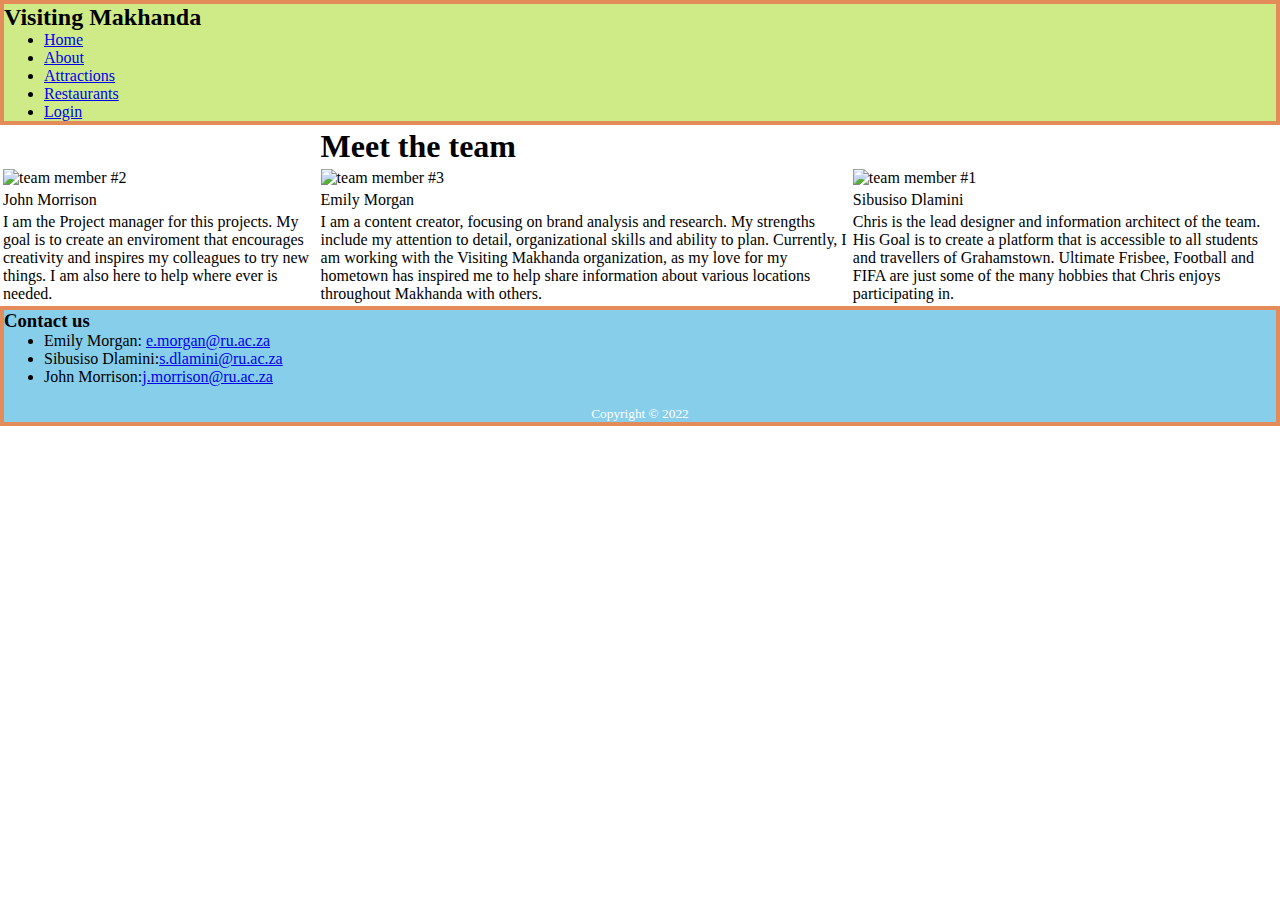
==== About.html @ 0f173d16 "removed styling" ====
<!DOCTYPE html>
<html lang="en">
<head>
    <meta charset="UTF-8">
    <meta http-equiv="X-UA-Compatible" content="IE=edge">
    <meta name="viewport" content="width=device-width, initial-scale=1.0">
    <title>Visiting Makhanda - About</title>
    <link rel="stylesheet" href="style.css">
</head>
<body>
    <header style="background-color:#CFEB87;border:4px solid;border-color:#E38C59;">
        <h2 id="Visiting-Makhanda-heading">Visiting Makhanda</h2>
        <nav><ul>
          <li> <a href="index.html"> Home </a></li>
          <li> <a href="About.html"> About </a></li>
          <li> <a href="Attractions.html"> Attractions </a></li>
          <li> <a href="Restaurant.html"> Restaurants </a></li>
          <li> <a href="Login.html"> Login </a> </li>
        </ul></nav>
    </header>
    <main>
        <table>
            <tr>
                <td></td>
                <td>
                    <h1>Meet the team</h1>

                </td>
                <td></td>
            </tr>
            <tr>
                <td><img src="./Images/john.jpg" width="200px" alt="team member #2"/></td>
                <td><img src="./Images/emily.jpg" width="100px" alt="team member #3"/></td>
                <td><img src="./Images/sibu.jpg" width="200px" alt="team member #1"/></td>
            </tr>
            <tr>
                <td>John Morrison</td>
                <td>Emily Morgan</td>
                <td>Sibusiso Dlamini</td>
            </tr>
            <tr>
                <td> I am the Project manager for this projects. My goal is to create an enviroment that encourages creativity and inspires my colleagues to try new things. I am also here to help where ever is needed.  </td>
                <td> I am a content creator, focusing on brand analysis and research. My strengths include my attention to detail, organizational skills and ability to plan. Currently, I am working with the Visiting Makhanda organization, as my love for my hometown has inspired me to help share information about various locations throughout Makhanda with others. 
                <td> Chris is the lead designer and information architect of the team. His Goal is to create a platform that is accessible to all students and travellers of Grahamstown. Ultimate Frisbee, Football and FIFA are just some of the many hobbies that Chris enjoys participating in. </td>
 </td>
            </tr>
        </table>
    </main>
    <footer style="background-color:skyblue;border:4px solid;border-color:#E38C59;">

      <h3 id="contact-us-heading">Contact us</h3>
      <ul>
        <li>Emily Morgan: <a href="#">e.morgan@ru.ac.za</a></li>
        <li>Sibusiso Dlamini:<a href="#">s.dlamini@ru.ac.za</a> </li>
        <li>John Morrison:<a href="#">j.morrison@ru.ac.za</a> </li>
      </ul>
      <p style="text-align: center; ">
        
        <br/>
        <small style="color: white">Copyright &copy; 2022</small>
      </p>
    </footer>
</body>
</html>
---- style.css ----
/* CSS variables */
:root {
    --primary: white;

}

/* styling general elements */
* {
    margin: 0;
    /* background-color: var(--primary); */
}

nav{
    /* border-style: dotted; */
}

/* styling classes */


/* styling ids */
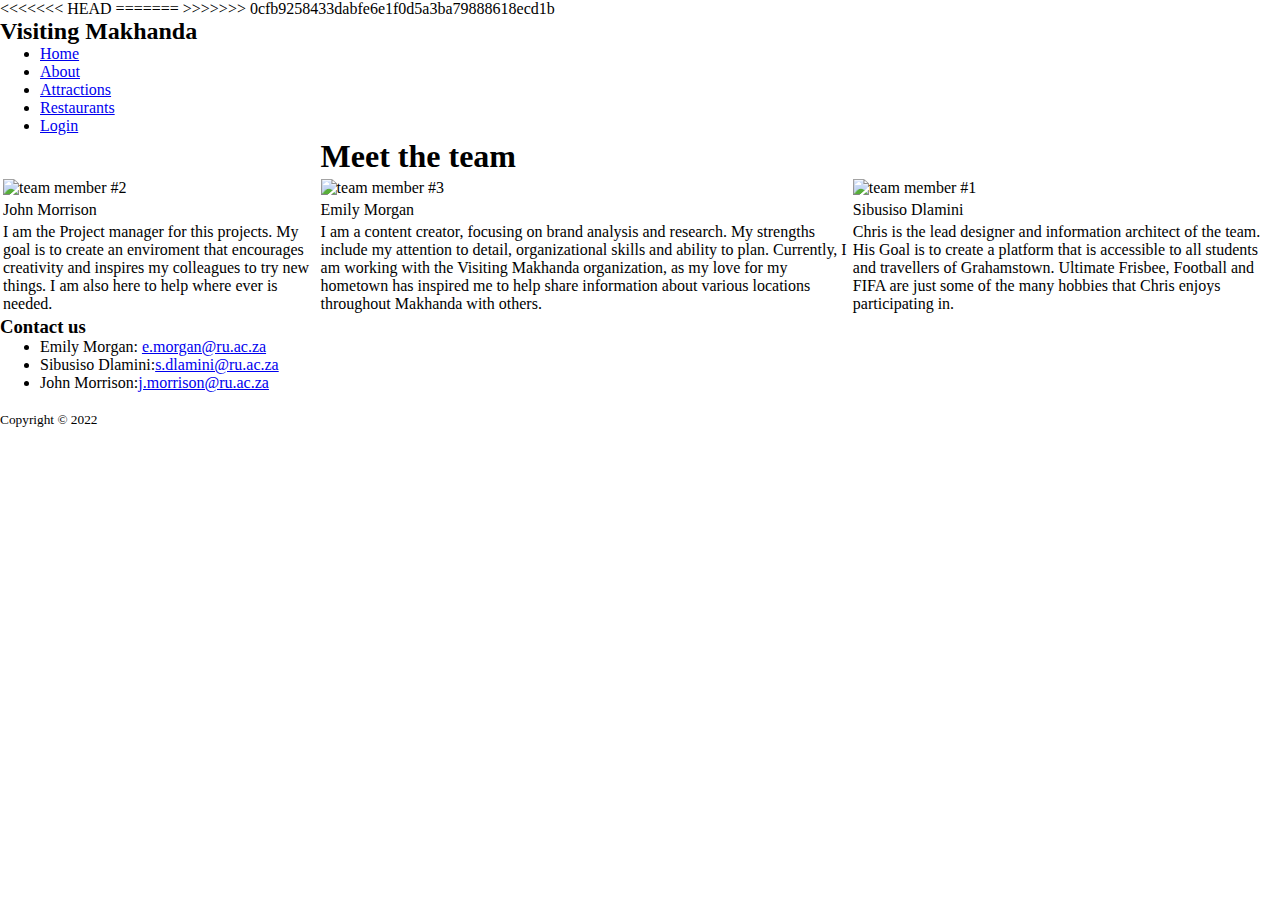
==== commit 184cb141: "fixing merge" ====
--- a/About.html
+++ b/About.html
@@ -6,9 +6,13 @@
     <meta name="viewport" content="width=device-width, initial-scale=1.0">
     <title>Visiting Makhanda - About</title>
     <link rel="stylesheet" href="style.css">
+<<<<<<< HEAD
+	
+=======
+>>>>>>> 0cfb9258433dabfe6e1f0d5a3ba79888618ecd1b
 </head>
 <body>
-    <header style="background-color:#CFEB87;border:4px solid;border-color:#E38C59;">
+    <header>
         <h2 id="Visiting-Makhanda-heading">Visiting Makhanda</h2>
         <nav><ul>
           <li> <a href="index.html"> Home </a></li>
@@ -46,7 +50,7 @@
             </tr>
         </table>
     </main>
-    <footer style="background-color:skyblue;border:4px solid;border-color:#E38C59;">
+    <footer>
 
       <h3 id="contact-us-heading">Contact us</h3>
       <ul>
@@ -54,10 +58,10 @@
         <li>Sibusiso Dlamini:<a href="#">s.dlamini@ru.ac.za</a> </li>
         <li>John Morrison:<a href="#">j.morrison@ru.ac.za</a> </li>
       </ul>
-      <p style="text-align: center; ">
+      <p>
         
         <br/>
-        <small style="color: white">Copyright &copy; 2022</small>
+        <small>Copyright &copy; 2022</small>
       </p>
     </footer>
 </body>
--- a/style.css
+++ b/style.css
@@ -1,18 +1,22 @@
 
 /* CSS variables */
 :root {
-    --primary: white;
-
+    --primary: #818D92; /* Light slate gray */
+    --secondary: #586A6A; /* Deep space sparkle */
+    --tertiary: #B9A394; /* Grullo */
+    --quartenary: #D4C5C7; /* Pale silver */
+    --quinary: #DAD4EF; /* Languid lavender */
 }
 
 /* styling general elements */
 * {
-    margin: 0;
+  margin: 0;
     /* background-color: var(--primary); */
 }
 
 nav{
     /* border-style: dotted; */
+    /* margin: 0; */
 }
 
 /* styling classes */
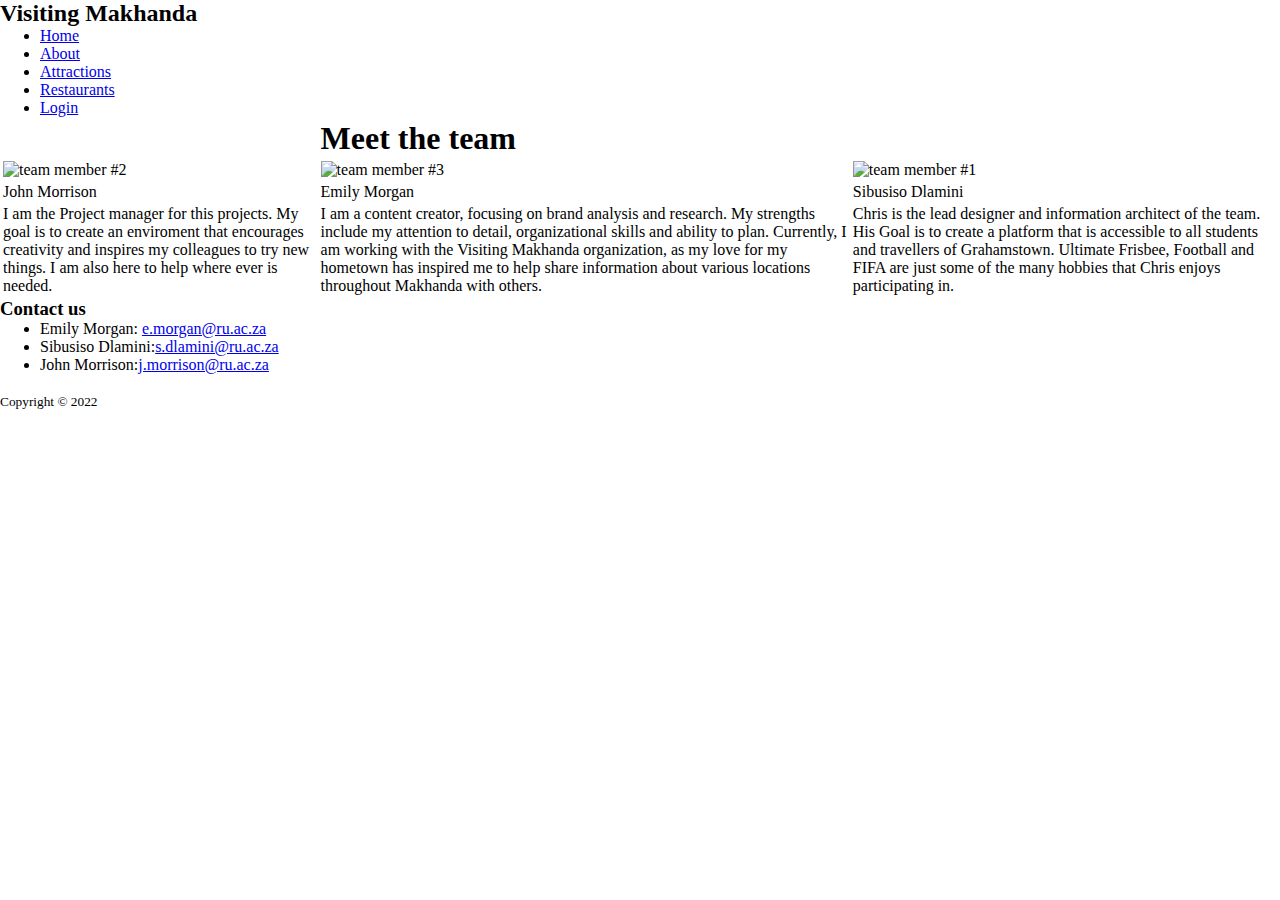
==== commit f6786a05: "added menu class name" ====
--- a/About.html
+++ b/About.html
@@ -5,16 +5,11 @@
     <meta http-equiv="X-UA-Compatible" content="IE=edge">
     <meta name="viewport" content="width=device-width, initial-scale=1.0">
     <title>Visiting Makhanda - About</title>
-    <link rel="stylesheet" href="style.css">
-<<<<<<< HEAD
-	
-=======
->>>>>>> 0cfb9258433dabfe6e1f0d5a3ba79888618ecd1b
-</head>
+    <link rel="stylesheet" href="style.css"></head>
 <body>
     <header>
-        <h2 id="Visiting-Makhanda-heading">Visiting Makhanda</h2>
-        <nav><ul>
+        <h2 id="logo-heading">Visiting Makhanda</h2>
+        <nav><ul class="menu">
           <li> <a href="index.html"> Home </a></li>
           <li> <a href="About.html"> About </a></li>
           <li> <a href="Attractions.html"> Attractions </a></li>
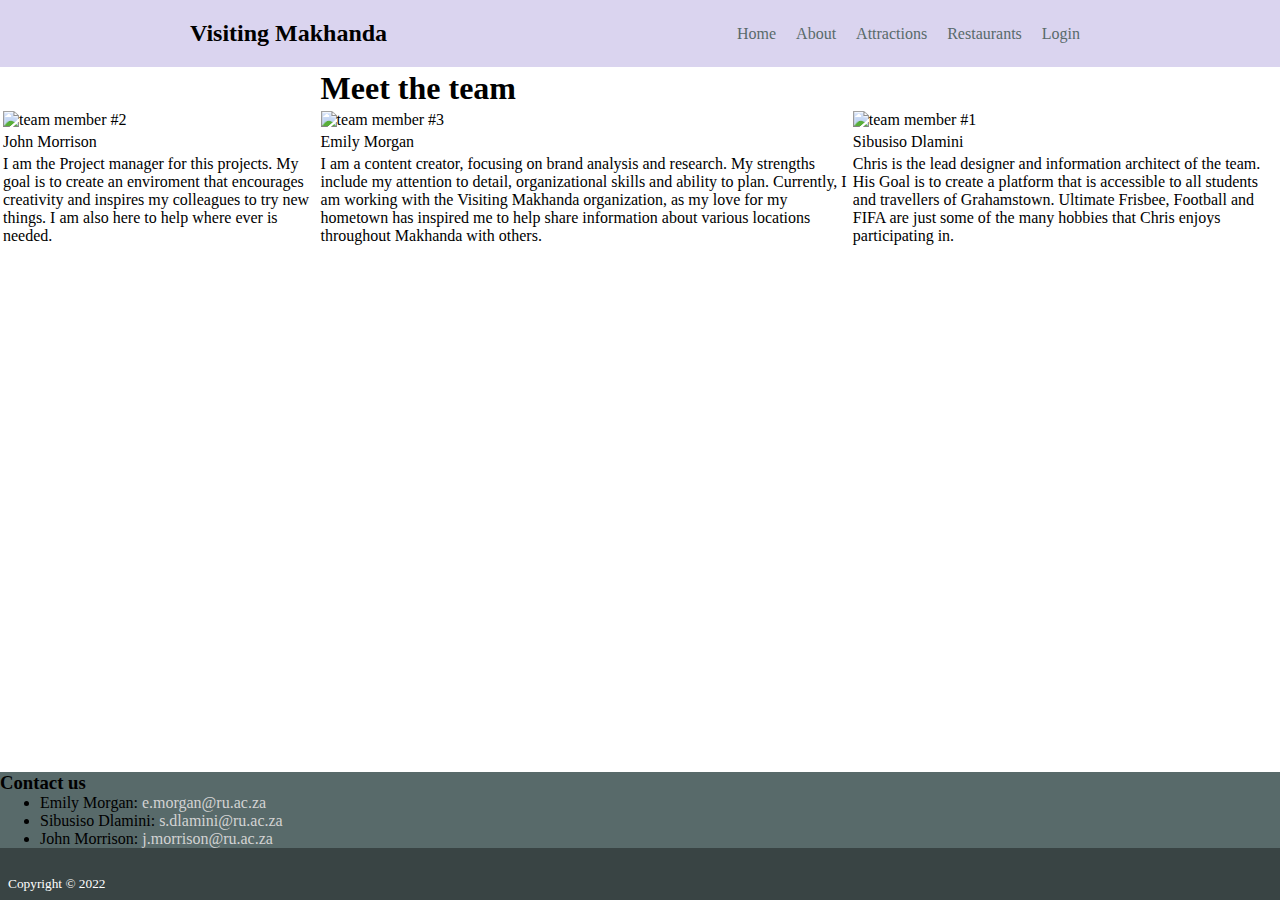
==== commit f27f3689: "annoying" ====
--- a/About.html
+++ b/About.html
@@ -49,9 +49,9 @@
 
       <h3 id="contact-us-heading">Contact us</h3>
       <ul>
-        <li>Emily Morgan: <a href="#">e.morgan@ru.ac.za</a></li>
-        <li>Sibusiso Dlamini:<a href="#">s.dlamini@ru.ac.za</a> </li>
-        <li>John Morrison:<a href="#">j.morrison@ru.ac.za</a> </li>
+        <li>Emily Morgan: <a href="#"> e.morgan@ru.ac.za</a></li>
+        <li>Sibusiso Dlamini: <a href="#"> s.dlamini@ru.ac.za</a> </li>
+        <li>John Morrison: <a href="#"> j.morrison@ru.ac.za</a> </li>
       </ul>
       <p>
         
--- a/style.css
+++ b/style.css
@@ -3,6 +3,7 @@
 :root {
     --primary: #818D92; /* Light slate gray */
     --secondary: #586A6A; /* Deep space sparkle */
+    --secondary_dark: #394444;
     --tertiary: #B9A394; /* Grullo */
     --quartenary: #D4C5C7; /* Pale silver */
     --quinary: #DAD4EF; /* Languid lavender */
@@ -14,12 +15,77 @@
     /* background-color: var(--primary); */
 }
 
-nav{
-    /* border-style: dotted; */
-    /* margin: 0; */
+body {
+    display: flex;
+    flex-direction: column;
+    min-height: 100vh; /* making the body fit the entire page */
 }
 
-/* styling classes */
+header {
+    display: flex;
+    justify-content: space-around; /* make the header elements inline and  */
+    background-color: var(--quinary);
+    padding: 20px;                  /* neatly space elements in the header */
+}
 
+main {
+    flex-grow: 1;
+}
 
-/* styling ids */
+footer {
+    background-color: var(--secondary);
+}
+
+/* styling navbar */
+
+nav .menu {
+    padding-left: 0;
+    list-style-type: none; /* remove the bullets from list items*/
+    height: 100%;
+    display: flex;
+    align-items: center;
+}
+
+nav .menu li {
+    display: inline-block;
+    padding: 0px 10px;
+}
+
+.menu a {
+    text-decoration: none;
+    color: var(--secondary);
+}
+
+nav .menu li a:hover {
+    color: white;
+    transition: 0.3s;
+}
+
+/* footer */
+
+footer a {
+    text-decoration: none;
+    color: lightgrey;
+}
+
+footer .contact-us {
+    padding: 20px;
+    color: white;
+}
+
+.contact-us h3 {
+    color: linen;
+}
+
+.contact-us ul {
+    padding-left: 0px;
+}
+.contact-us li {
+    list-style-type: none;
+}
+
+footer p {
+    padding: 8px;
+    color: white;
+    background-color: var(--secondary_dark); 
+}
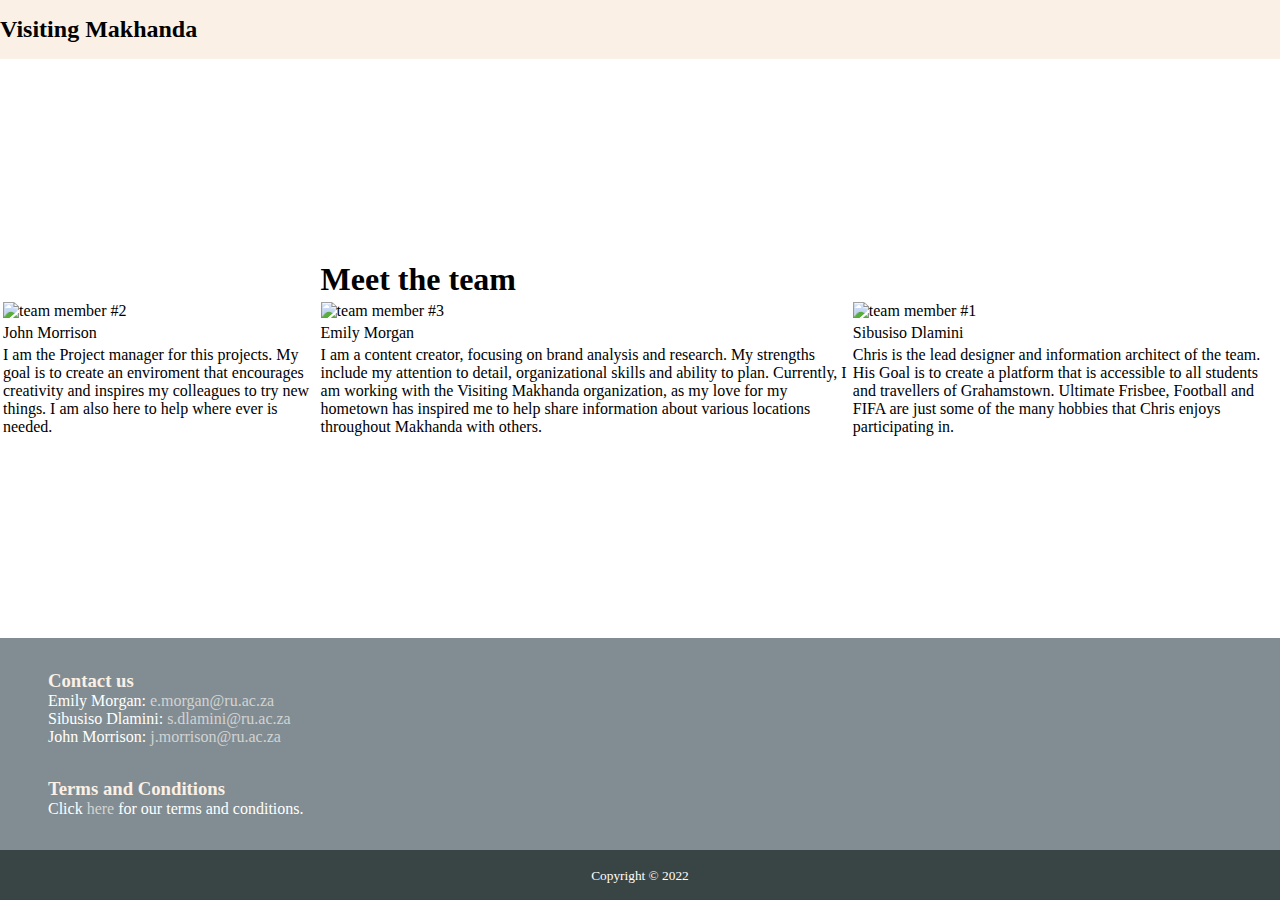
==== commit 5c41a403: "fixed merge and made slide show fade out after fading in" ====
--- a/About.html
+++ b/About.html
@@ -13,7 +13,7 @@
           <li> <a href="index.html"> Home </a></li>
           <li> <a href="About.html"> About </a></li>
           <li> <a href="Attractions.html"> Attractions </a></li>
-          <li> <a href="Restaurant.html"> Restaurants </a></li>
+          <li> <a href="#"> Restaurants </a></li>
           <li> <a href="Login.html"> Login </a> </li>
         </ul></nav>
     </header>
@@ -29,7 +29,7 @@
             </tr>
             <tr>
                 <td><img src="./Images/john.jpg" width="200px" alt="team member #2"/></td>
-                <td><img src="./Images/emily.jpg" width="100px" alt="team member #3"/></td>
+                <td><img src="./Images/watson.png" width="200px" alt="team member #3"/></td>
                 <td><img src="./Images/sibu.jpg" width="200px" alt="team member #1"/></td>
             </tr>
             <tr>
@@ -46,18 +46,27 @@
         </table>
     </main>
     <footer>
-
-      <h3 id="contact-us-heading">Contact us</h3>
-      <ul>
-        <li>Emily Morgan: <a href="#"> e.morgan@ru.ac.za</a></li>
-        <li>Sibusiso Dlamini: <a href="#"> s.dlamini@ru.ac.za</a> </li>
-        <li>John Morrison: <a href="#"> j.morrison@ru.ac.za</a> </li>
-      </ul>
-      <p>
-        
-        <br/>
-        <small>Copyright &copy; 2022</small>
-      </p>
+      
+        <div class="footer-content">
+          <section class="contact-us">
+          <h3 id="contact-us-heading">Contact us</h3>
+          <ul>
+            <li>Emily Morgan: <a href="#"> e.morgan@ru.ac.za</a></li>
+            <li>Sibusiso Dlamini:<a href="#"> s.dlamini@ru.ac.za</a> </li>
+            <li>John Morrison:<a href="#"> j.morrison@ru.ac.za</a> </li>
+          </ul>
+          </section>
+          <section class="terms_and_conds">
+  
+            <h3>Terms and Conditions</h3>
+            <p>Click <a href="terms_and_conds.txt">here</a> for our terms and conditions.</p>
+          </section>
+        </div>
+  
+        <p class="copy-symbol">
+          
+          <small >Copyright &copy; 2022</small>
+        </p>
     </footer>
 </body>
 </html>--- a/style.css
+++ b/style.css
@@ -22,70 +22,326 @@
 }
 
 header {
-    display: flex;
-    justify-content: space-around; /* make the header elements inline and  */
-    background-color: var(--quinary);
-    padding: 20px;                  /* neatly space elements in the header */
+    justify-content: space-between; /* make the header elements inline and  */
+    background-color: linen;
+    padding: 1rem 0;                  /* neatly space elements in the header */z
 }
 
 main {
     flex-grow: 1;
-}
+    display: flex;
+    flex-direction: column;
+    justify-content: space-around;
+}
+
+/* styling header */
+
+.logo-heading {
+    display:  flex;
+    align-items:  center;
+    color:  var(--primary);
+}
+
+header>a {
+    text-decoration: none;
+    float:  right; /*putting the hamburger and the menu on the same line*/
+    margin-right:  2rem;
+}
+/* creating a hamburger icon */
+
+.hamburger-container {
+    margin-left:  1rem;
+    float:  left;  /* putting the hamburger and the logo on the same line */
+    display:  flex;
+    flex-direction:  column;
+    justify-content: space-between;
+    z-index:  5;
+    width:  1.7rem;
+    height:  1.7rem;
+}
+
+.hamburger-container span {
+    border: 1px solid var(--primary);
+    border-radius:  10px;
+    width:  100%;
+    transition:  ease-out 0.5s;
+}
+
+#menu-toggle {
+    position: relative;
+    /*left: -100px;*/
+    left: -1.7rem;
+    opacity: 0; /*hiding the toggle button */
+    width:  1.8rem;
+    height:  1.8rem;
+    z-index:  3; /*put the toggle over the nav .menu*/
+}
+
+#menu-toggle:hover {
+    cursor:  pointer;
+}
+
+
+#menu-toggle:checked {
+    /*opacity:  0.2; debugging styling*/
+}
+
+#menu-toggle:checked ~ .hamburger-container .top {
+    /*position: relative;*/
+    /*top:  0.73rem;*/
+    border-color:  var(--secondary_dark);
+    z-index:  10;
+    transform:  rotate(45deg) translate(2px,1px);
+    transform-origin:  0% 100%;
+}
+
+#menu-toggle:checked ~ .hamburger-container .middle {
+    opacity:  0;
+}
+
+#menu-toggle:checked ~ .hamburger-container .bottom {
+    z-index:  10;
+    border-color:  var(--secondary_dark);
+    transform-origin:  0% 100%;
+    transform:  rotate(-45deg) translate(2px, 0);
+    position:  relative;
+    color:  white;
+
+
+    /*top:  -0.73rem;*/
+}
+
+#menu-toggle:checked ~ nav {
+    transform:  translateX(100vw);
+}
+
+nav {
+    height: 100vh;
+    width:  100vw;
+    background-color:  var(--primary);
+    z-index:  1;
+    top:  0;
+    left:  -100vw;
+    position:  absolute;
+    align-items: center;
+    transition:  ease-out 0.3s;
+
+    display:  flex;
+    justify-content:  center;
+    /*display: none;*/
+}
+
+nav .menu {
+    height:  50vh;
+    display:  flex;
+    flex-direction:  column;
+    justify-content: space-around;
+}
+
+
+nav .menu li {
+    list-style-type:  none; /* remove the bullets from list items*/
+    display: inline-block;
+    display:  flex;
+
+    justify-content:  center;
+    font-size: 3rem;
+}
+
+.menu a {
+    margin:  0;
+    text-decoration: none;
+    width:  100%;
+    text-align:  center ;
+    color: var(--secondary_dark);
+	transition: color 0.3s;
+}
+
+nav .menu li a:hover {
+    color: linen;
+}
+
+/* Styling welcome paragraph */
+
+.dropdown_content {
+	display: none;
+	position: absolute;
+	min-width: 90px;
+	background-color: var(--quartenary);
+	padding: 10px;
+	/* margin: 10px; */
+	
+}
+
+
+.dropdown_content a {
+	display: block;
+}
+
+.dropdown {
+	position: relative;
+	display: inline-block;
+}
+
+.dropdown:hover .dropdown_content {
+	display: block;
+}
+
+/* Styling slideshow gallery */
+
+.projector {
+	position: relative; /* anything in the box moves with it */
+	/*width: 30%;*/
+	margin: auto;
+}
+
+.slide {
+	display: none;
+}
+
+.slide img {
+	width: 100%;
+	animation-name: fade;
+	animation-duration: 10s; 
+}
+
+.slide-caption {
+	font-family: Courier;
+	text-align: center;
+	padding: 10px;
+	background-color: var(--quinary);
+}
+
+@keyframes fade {
+	0% {opacity: 0}
+	30% {opacity: 1}
+    70% {opacity: 1}
+    100% {opacity:  0}
+}
+
+/* Styling welcome paragraph */
+
+.wave {
+	height: 30px;
+	animation-name: waving;
+	animation-duration: 2s;
+	animation-iteration-count: 5;
+}
+
+
+/*@keyframes waving {
+	0% {transform: rotate(0.0deg) }
+	10% {transform: rotate(14.0deg) }
+	20% {transform: rotate(-14.0deg) }
+	30% {transform: rotate(14.0deg) }
+	40% {transform: rotate(-14.0deg) }
+	50% {transform: rotate(0.0deg) }
+}*/
+
+.welcome {
+    flex-grow: 10;
+    display: flex;
+    flex-direction: column;
+    justify-content: center;
+    padding-top: 2rem;
+    padding-bottom: 2rem; 
+    text-align: justify;
+}
+
+/* Styling newsletter*/
+
+.newsletter {
+    padding: 1rem;
+    background-color: linen;
+    flex-grow: 1;
+}
+.newsletter h3 {
+    text-align: center;
+	animation-name: blinking;
+	animation-duration: 1s;
+	animation-delay: 1s;
+	animation-iteration-count: infinite;
+}
+
+/*@keyframes blinking {
+	from {color: black;}
+	to {color: var(--quinary);} // remind me to uncomment. I just can't focus with this animation blinking
+}*/
+
+#newsletter-form {
+    display: flex;
+    padding: 1rem 0;
+}
+
+#newsletter-form input {
+    border: none;
+    flex-grow: 5;
+    padding: 1rem;
+    /* background-color:#eeeeee; */
+}
+
+#newsletter-form input:focus {
+    outline: none;
+    border: 1rem solid var(--tertiary);
+    border-width: 0 0 1px 0;
+}
+
+#newsletter-form button {
+    flex-grow: 3;
+    border: none;
+    background-color: var(--tertiary)
+}
+
+/* footer */
 
 footer {
-    background-color: var(--secondary);
-}
-
-/* styling navbar */
-
-nav .menu {
-    padding-left: 0;
-    list-style-type: none; /* remove the bullets from list items*/
-    height: 100%;
-    display: flex;
-    align-items: center;
-}
-
-nav .menu li {
-    display: inline-block;
-    padding: 0px 10px;
-}
-
-.menu a {
-    text-decoration: none;
-    color: var(--secondary);
-}
-
-nav .menu li a:hover {
-    color: white;
-    transition: 0.3s;
-}
-
-/* footer */
-
+    background-color: var(--primary);
+}
 footer a {
     text-decoration: none;
     color: lightgrey;
 }
 
-footer .contact-us {
-    padding: 20px;
+footer a:hover {
+
+    color: linen;
+    transition: 0.3s;
+
+}
+
+footer section {
+    padding: 1rem 2rem;
     color: white;
 }
 
-.contact-us h3 {
+footer h3 {
     color: linen;
+}
+
+.footer-content {
+    display: flex;
+    flex-direction: column;
+    justify-content: center;
+    padding: 1rem;
+    /* justify-content: space-around; */
 }
 
 .contact-us ul {
     padding-left: 0px;
 }
+
 .contact-us li {
     list-style-type: none;
 }
 
-footer p {
-    padding: 8px;
+.copy-symbol {
+    padding: 1rem;
     color: white;
-    background-color: var(--secondary_dark); 
-}
+    background-color: var(--secondary_dark);
+    text-align: center; 
+}
+
+.gutter {
+    padding-left: 10vw;
+    padding-right: 10vw;
+}
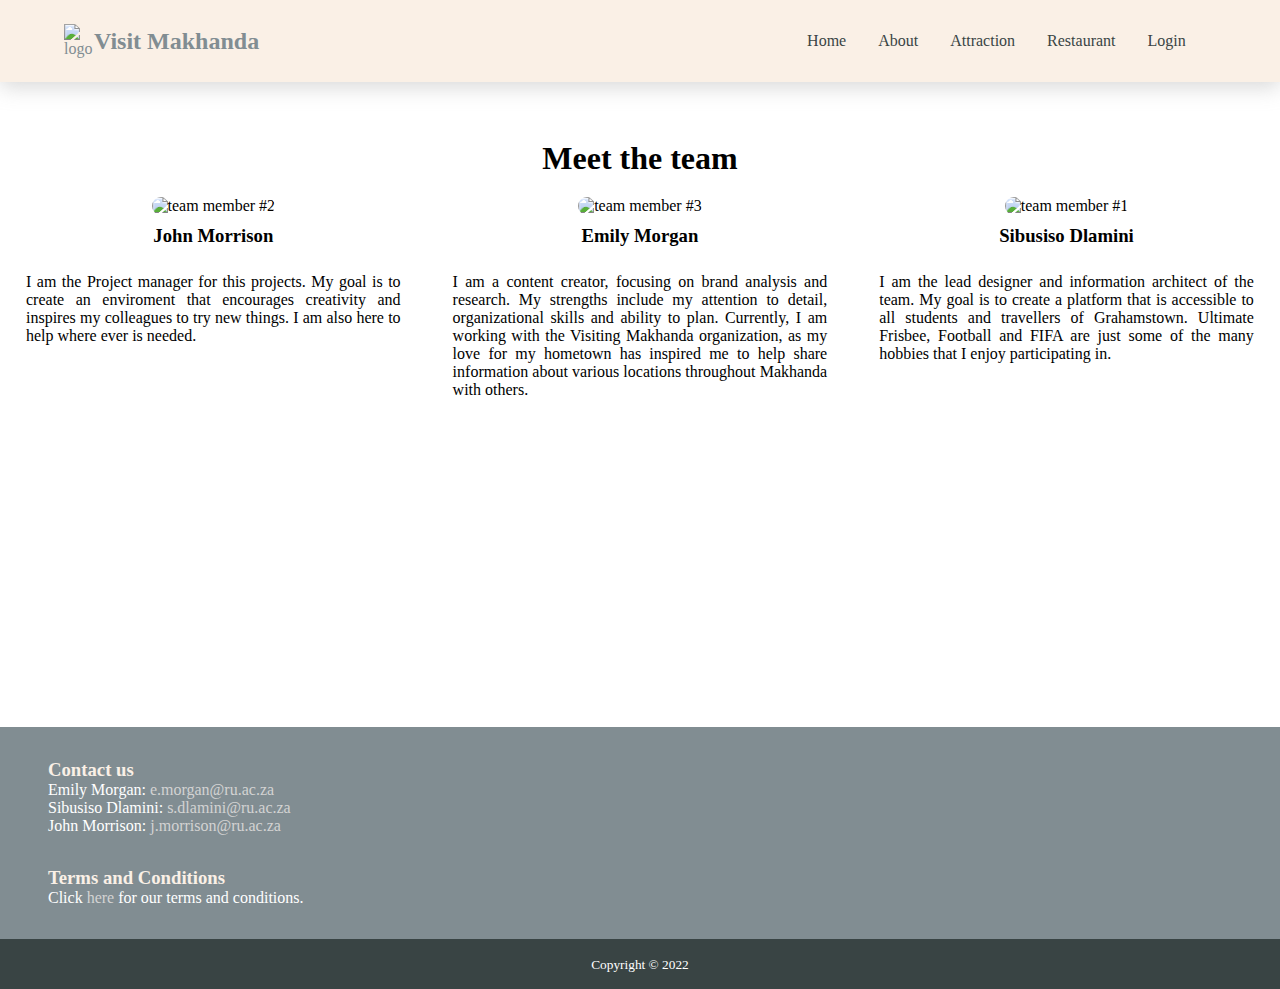
==== commit 86db0cc1: "copy pasted menus to all pages" ====
--- a/About.html
+++ b/About.html
@@ -6,44 +6,62 @@
     <meta name="viewport" content="width=device-width, initial-scale=1.0">
     <title>Visiting Makhanda - About</title>
     <link rel="stylesheet" href="style.css"></head>
-<body>
-    <header>
-        <h2 id="logo-heading">Visiting Makhanda</h2>
-        <nav><ul class="menu">
-          <li> <a href="index.html"> Home </a></li>
-          <li> <a href="About.html"> About </a></li>
-          <li> <a href="Attractions.html"> Attractions </a></li>
-          <li> <a href="#"> Restaurants </a></li>
-          <li> <a href="Login.html"> Login </a> </li>
-        </ul></nav>
+<body id="body_about">
+  <header>
+      <a class="home-logo-link" href="index.html">
+        <div class="logo-heading">
+          <img width="30px" src="/Images/logo/potholeanddonkey_transparent.png" alt="logo">
+          <h2> Visit Makhanda</h2>
+        </div>
+      </a>
+      <input id="menu-toggle" type="checkbox">
+      <div class="hamburger-container">  
+        <span class="top"></span>
+        <span class="middle"></span>
+        <span class="bottom"></span>
+      </div>
+
+      <nav><ul class="menu">
+        <li> <a href="index.html"> Home </a></li>
+        <li> <a href="About.html"> About </a></li>
+        <li> <a href="Attractions.html"> Attraction</a></li>
+        <li><a href="Restaurant.html"> Restaurant</a></li>
+        <li><a href="Login.html"> Login </a></li>
+      </nav>
+    <!-- 
+    <div class="dropdown">
+        <li> <a href="Attractions.html"> Attractions </a></li>
+
+    <div class="dropdown">
+      <li> <a href="Restaurant.html"> Restaurants </a></li>
+      <div class="dropdown_content">
+        <a href="#">Coffeeshops</a>
+        <a href="#">Bars</a>
+        <a href="#">Eateries</a>
+      </div>
+    </div>
+        <li> <a href="Login.html" accesskey="l"> Login </a> </li>
+      </ul></nav> -->
     </header>
-    <main>
-        <table>
-            <tr>
-                <td></td>
-                <td>
-                    <h1>Meet the team</h1>
-
-                </td>
-                <td></td>
-            </tr>
-            <tr>
-                <td><img src="./Images/john.jpg" width="200px" alt="team member #2"/></td>
-                <td><img src="./Images/watson.png" width="200px" alt="team member #3"/></td>
-                <td><img src="./Images/sibu.jpg" width="200px" alt="team member #1"/></td>
-            </tr>
-            <tr>
-                <td>John Morrison</td>
-                <td>Emily Morgan</td>
-                <td>Sibusiso Dlamini</td>
-            </tr>
-            <tr>
-                <td> I am the Project manager for this projects. My goal is to create an enviroment that encourages creativity and inspires my colleagues to try new things. I am also here to help where ever is needed.  </td>
-                <td> I am a content creator, focusing on brand analysis and research. My strengths include my attention to detail, organizational skills and ability to plan. Currently, I am working with the Visiting Makhanda organization, as my love for my hometown has inspired me to help share information about various locations throughout Makhanda with others. 
-                <td> Chris is the lead designer and information architect of the team. His Goal is to create a platform that is accessible to all students and travellers of Grahamstown. Ultimate Frisbee, Football and FIFA are just some of the many hobbies that Chris enjoys participating in. </td>
- </td>
-            </tr>
-        </table>
+  <main>
+		<h1 id="meet-the-team-heading">Meet the team</h1>
+		<div class="row">
+			<div class="column" id="left">
+				<img src="./Images/john.jpg" width="200px" alt="team member #2"/>
+				<h3>John Morrison</h3>
+				<p>I am the Project manager for this projects. My goal is to create an enviroment that encourages creativity and inspires my colleagues to try new things. I am also here to help where ever is needed.</p>
+			</div>
+			<div class="column" id="center">
+				<img src="./Images/emily.jpg" width="100px" alt="team member #3"/>
+				<h3>Emily Morgan</h3>
+				<p>I am a content creator, focusing on brand analysis and research. My strengths include my attention to detail, organizational skills and ability to plan. Currently, I am working with the Visiting Makhanda organization, as my love for my hometown has inspired me to help share information about various locations throughout Makhanda with others.</p>
+			</div>
+			<div class="column" id="right">
+				<img src="./Images/sibu.jpg" width="200px" alt="team member #1"/>
+				<h3>Sibusiso Dlamini</h3>
+				<p>I am the lead designer and information architect of the team. My goal is to create a platform that is accessible to all students and travellers of Grahamstown. Ultimate Frisbee, Football and FIFA are just some of the many hobbies that I enjoy participating in.</p>
+			</div>
+		</div>
     </main>
     <footer>
       
--- a/style.css
+++ b/style.css
@@ -12,6 +12,7 @@
 /* styling general elements */
 * {
   margin: 0;
+  box-sizing: border-box;
     /* background-color: var(--primary); */
 }
 
@@ -42,11 +43,12 @@
     color:  var(--primary);
 }
 
-header>a {
+header .home-logo-link {
     text-decoration: none;
     float:  right; /*putting the hamburger and the menu on the same line*/
     margin-right:  2rem;
 }
+
 /* creating a hamburger icon */
 
 .hamburger-container {
@@ -81,17 +83,16 @@
     cursor:  pointer;
 }
 
-
-#menu-toggle:checked {
-    /*opacity:  0.2; debugging styling*/
-}
+/*#menu-toggle:checked {
+    opacity:  0.2; debugging styling
+}*/
 
 #menu-toggle:checked ~ .hamburger-container .top {
     /*position: relative;*/
     /*top:  0.73rem;*/
     border-color:  var(--secondary_dark);
     z-index:  10;
-    transform:  rotate(45deg) translate(2px,1px);
+    transform:  rotate(45deg) translateY(4px);
     transform-origin:  0% 100%;
 }
 
@@ -103,7 +104,7 @@
     z-index:  10;
     border-color:  var(--secondary_dark);
     transform-origin:  0% 100%;
-    transform:  rotate(-45deg) translate(2px, 0);
+    transform:  rotate(-45deg) translateY(-4px);
     position:  relative;
     color:  white;
 
@@ -114,6 +115,8 @@
 #menu-toggle:checked ~ nav {
     transform:  translateX(100vw);
 }
+
+/*styling the menu navigation bar*/
 
 nav {
     height: 100vh;
@@ -132,7 +135,6 @@
 }
 
 nav .menu {
-    height:  50vh;
     display:  flex;
     flex-direction:  column;
     justify-content: space-around;
@@ -169,10 +171,8 @@
 	min-width: 90px;
 	background-color: var(--quartenary);
 	padding: 10px;
-	/* margin: 10px; */
-	
-}
-
+	/* margin: 10px; */	
+}
 
 .dropdown_content a {
 	display: block;
@@ -190,10 +190,14 @@
 /* Styling slideshow gallery */
 
 .projector {
-	position: relative; /* anything in the box moves with it */
-	/*width: 30%;*/
-	margin: auto;
-}
+    padding:  10vw;
+}
+
+.introduction {
+    padding:  0 10vw;
+    margin-bottom:  10vh;
+}
+
 
 .slide {
 	display: none;
@@ -209,7 +213,9 @@
 	font-family: Courier;
 	text-align: center;
 	padding: 10px;
-	background-color: var(--quinary);
+	background-color: var(--quinary) ;
+    transform:  translateY(-43px);
+    opacity:  0.8;
 }
 
 @keyframes fade {
@@ -243,8 +249,6 @@
     display: flex;
     flex-direction: column;
     justify-content: center;
-    padding-top: 2rem;
-    padding-bottom: 2rem; 
     text-align: justify;
 }
 
@@ -263,14 +267,20 @@
 	animation-iteration-count: infinite;
 }
 
+.heading-highlight {    
+    /*backround-image: linear-gradient(0deg,#d9f5fb 50%,transparent 50%) tried something but it isn't working*/  
+}
+
 /*@keyframes blinking {
 	from {color: black;}
 	to {color: var(--quinary);} // remind me to uncomment. I just can't focus with this animation blinking
 }*/
 
 #newsletter-form {
+    margin:  auto;
     display: flex;
-    padding: 1rem 0;
+    padding: 2rem 0;
+    max-width:  900px;
 }
 
 #newsletter-form input {
@@ -290,6 +300,127 @@
     flex-grow: 3;
     border: none;
     background-color: var(--tertiary)
+}
+
+/* Styling banner above Top 5 restaurants */
+
+.banner {
+	font-family: Calibri;
+	color: white;
+	background-color: var(--secondary_dark);
+	border-radius: 40px;
+	text-align: center;
+	width: 20%;
+	font-size: 200%;
+	position: relative;
+	animation-name: rush;
+	animation-duration: 2s;
+	animation-fill-mode: forwards;
+	animation-timing-function: ease-out;
+}
+
+@keyframes rush {
+	from {left: 0%;}
+	to {left: 40%;}
+}
+
+/* Styling for about us page - three column layout with header and footer */
+
+.column {
+	/* Each column is left floated and takes up a third of the page */
+	float: left;
+	width: 33.33%;
+	height: 60vh;
+	padding: 10px;
+	text-align: center;			/* Image and name are centered */
+}
+
+.row:after {
+	content: "";
+	display: table;
+	clear: both;
+}
+
+.column img {
+    border-radius:  500px;
+    /*width:  150px;*/
+}
+
+.column h3 {
+	padding: 10px;
+}
+
+.column p {
+    padding:  1rem;
+	text-align: justify;		/* Information on each person left-aligned */
+}
+
+#meet-the-team-heading {
+	text-align: center;
+	padding: 10px;
+}
+
+@media screen and (max-width: 600px) {
+	/* If working on a mobile, columns are underneath each other, not next to each other */
+	.column {
+		width: 100%;
+		height: 30vh;
+	}
+}
+
+/* Styling authors notes - multicolumn layout (like newspaper) */
+
+#notes {
+	padding: 20px;
+	background-color: white;
+	margin: 10px;
+}
+
+.disclaimer {
+	padding: 20px;
+	background-color: white;
+	column-count: 3;
+	column-gap: 10%;
+	column-rule: 2px solid var(--secondary_dark);
+}
+
+/* Styling background for each page */
+
+#body_index {
+	background-color: white;
+}
+
+#body_about {
+	background: url(./Images/Index/whiteshape.webp);
+}
+
+#body_attractions {
+	background: linear-gradient(rgba(255,255,255,.7), rgba(255,255,255,.7)), url(./Images/Attractions/burlap.jpg) no-repeat center;
+	background-size: cover;
+}
+
+#body_restaurant {
+	background: linear-gradient(rgba(255,255,255,.7), rgba(255,255,255,.7)), url(./Images/Attractions/Restaurant_Background.png) no-repeat center;
+	background-size: cover;
+}
+
+#body_signup {
+	background: url(./Images/logo/logo.png);
+}
+
+#body_login {
+	background: url(./Images/logo/potholeanddonkey.png) no-repeat bottom;
+}
+/*styling for sign up content*/
+#sign_up_form{
+    margin-left: auto;
+    margin-right: auto;
+
+}
+
+#Login_form{
+    margin-left: auto;
+    margin-right: auto;
 }
 
 /* footer */
@@ -345,3 +476,85 @@
     padding-left: 10vw;
     padding-right: 10vw;
 }
+
+/*mobile and table device width is usually between 320px and 850px so the 
+following styles will only be applied if a device is greater than 850px in other words
+this is styling for the normal version of the website*/
+
+@media (min-width:  851px) {
+
+    main {
+        padding-top:  3rem;
+    }
+
+    header {
+        /*border:  1px solid red;*/
+        display:  flex;
+        justify-content:  space-between;
+        align-items:  center;
+        box-shadow:  0 5px 20px rgba(200,200,200, 0.7);
+    }
+
+    header > input, header .hamburger-container {
+        display:  none; 
+    }
+
+    /*remove the hamburger menu*/
+
+    nav {
+        position:  inherit; 
+        height: inherit;
+        background-color:  inherit;
+        flex-grow:  5;
+        width:  100%;
+    }
+
+    nav .menu {
+        flex-direction:  row;
+    }
+
+    nav .menu li {
+        font-size:  1rem;
+        padding:  1rem;
+    }
+
+    nav .menu li a:hover {
+        color:  var(--tertiary);
+    }
+
+    .home-logo-link {
+        width:  100%;
+        flex-grow: 1;
+        float:  none;
+        padding-left: 5vw;
+    }
+
+    .welcome {
+        display:  flex;
+        flex-direction:  row-reverse;
+        justify-content: space-around;
+        padding:  0 3rem;
+    }
+
+    .projector {
+        padding:  0;
+    }
+
+    .projector img {
+        width: 40vw;
+        padding:  0;
+    }
+
+    .introduction {
+        width:  50vw;
+        padding: 0;
+        padding-right:  3rem;
+    }
+
+}
+
+@media (min-width:  1200px) {
+    .projector img {
+        width:  25vw;
+    }
+}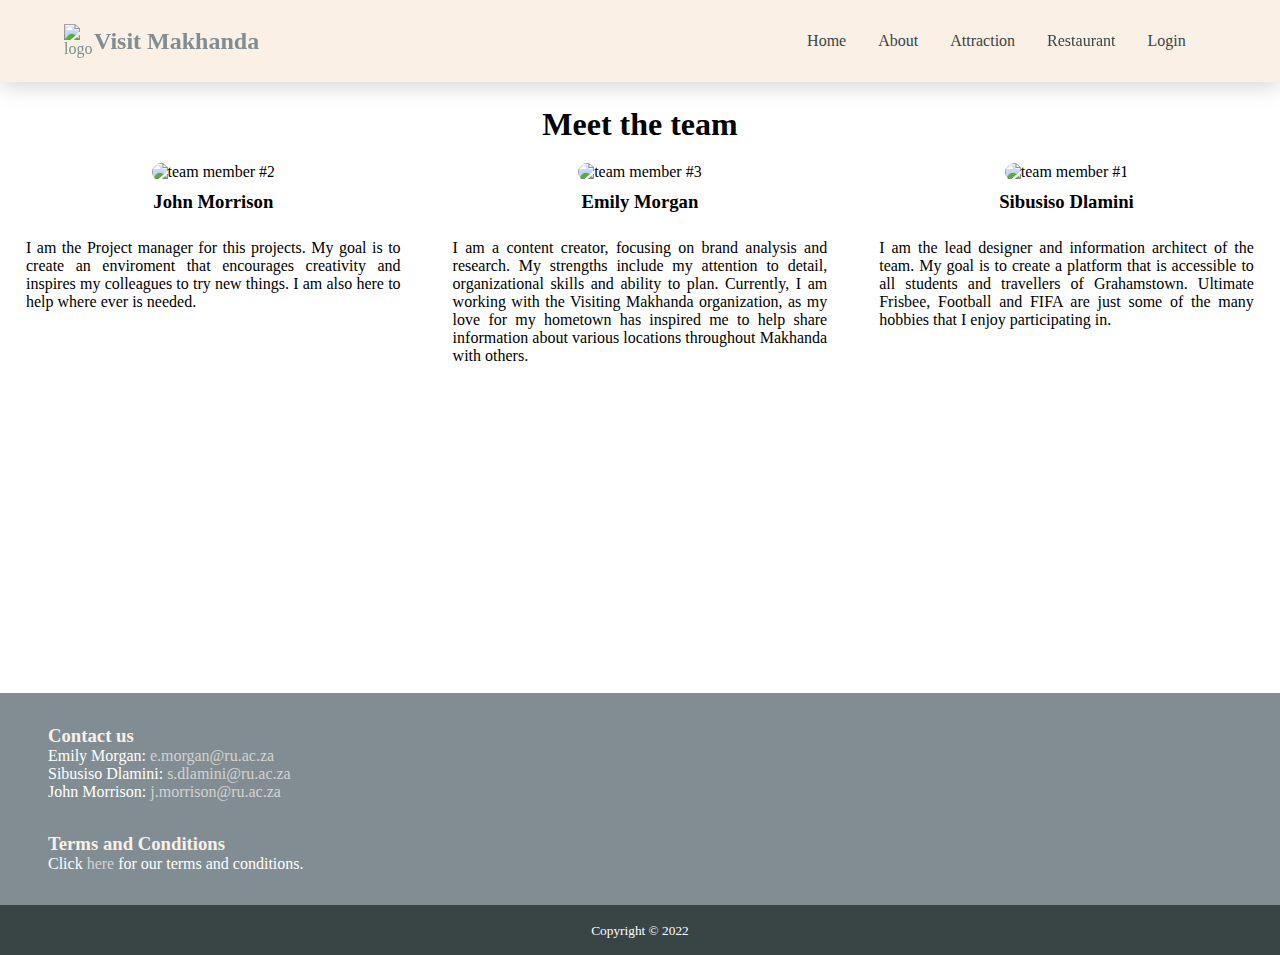
==== commit 3928c1cc: "Final changes" ====
--- a/About.html
+++ b/About.html
@@ -10,7 +10,7 @@
   <header>
       <a class="home-logo-link" href="index.html">
         <div class="logo-heading">
-          <img width="30px" src="/Images/logo/potholeanddonkey_transparent.png" alt="logo">
+          <img width="30px" src="./Images/logo/potholeanddonkey_transparent.png" alt="logo">
           <h2> Visit Makhanda</h2>
         </div>
       </a>
@@ -24,24 +24,24 @@
       <nav><ul class="menu">
         <li> <a href="index.html"> Home </a></li>
         <li> <a href="About.html"> About </a></li>
-        <li> <a href="Attractions.html"> Attraction</a></li>
-        <li><a href="Restaurant.html"> Restaurant</a></li>
+        <li class="dropdown"> <a  href="Attractions.html"> Attraction 
+        <div class="dropdown-content">
+                <a href="Attractions.html">Buildings</a>
+                <a href="Attractions.html">Outdoor Activities</a>
+                <a href="Attractions.html">Festivals</a>
+              </div></a>
+        </li>
+        <li class="dropdown"><a href="Restaurant.html"> Restaurant
+              <div class="dropdown-content">
+                <a href="Restaurant.html">Coffeeshops</a>
+                <a href="Restaurant.html">Bars</a>
+                <a href="Restaurant.html">Eateries</a>
+              </div>
+
+        </a></li>
         <li><a href="Login.html"> Login </a></li>
+		</ul>
       </nav>
-    <!-- 
-    <div class="dropdown">
-        <li> <a href="Attractions.html"> Attractions </a></li>
-
-    <div class="dropdown">
-      <li> <a href="Restaurant.html"> Restaurants </a></li>
-      <div class="dropdown_content">
-        <a href="#">Coffeeshops</a>
-        <a href="#">Bars</a>
-        <a href="#">Eateries</a>
-      </div>
-    </div>
-        <li> <a href="Login.html" accesskey="l"> Login </a> </li>
-      </ul></nav> -->
     </header>
   <main>
 		<h1 id="meet-the-team-heading">Meet the team</h1>
--- a/style.css
+++ b/style.css
@@ -1,3 +1,7 @@
+/* Most of the pages follow the normal flow layout, with the 
+exception of the about page which has a three-column layout 
+with a header and a footer */
+
 
 /* CSS variables */
 :root {
@@ -25,7 +29,8 @@
 header {
     justify-content: space-between; /* make the header elements inline and  */
     background-color: linen;
-    padding: 1rem 0;                  /* neatly space elements in the header */z
+    padding: 1rem 0;                  /* neatly space elements in the header */
+    position: sticky;
 }
 
 main {
@@ -35,6 +40,10 @@
     justify-content: space-around;
 }
 
+summary:hover {
+    cursor:  pointer;
+}
+
 /* styling header */
 
 .logo-heading {
@@ -47,6 +56,54 @@
     text-decoration: none;
     float:  right; /*putting the hamburger and the menu on the same line*/
     margin-right:  2rem;
+}
+
+/* Sidebar for attractions page */
+
+.sidebar {
+	margin: 0;
+	padding: 0;
+	height: 100%;
+	overflow: auto;
+	position: fixed;
+	top: 65px;
+	background-color: linen;
+	width: 200px;
+}
+
+#header_attraction {                
+	position: fixed;
+	width: 100%;
+}
+
+.sidebar a {
+	display: inline-block;
+	text-align: left;
+	padding: 10px;
+	margin:  0;
+    text-decoration: none;
+    width:  100%;
+    text-align: left;
+    color: var(--secondary_dark);
+	transition: color 0.3s;
+}
+
+.sidebar a:hover {
+	background-color: var(--primary);
+	color: linen;
+}
+
+.shift_attraction {
+	margin-top: 65px;
+	margin-left: 200px;
+}
+
+/* Scroll down a bar for restaurants page */
+
+#scroll {
+	position:fixed;
+	display: block;
+	top: -200px;
 }
 
 /* creating a hamburger icon */
@@ -131,6 +188,7 @@
 
     display:  flex;
     justify-content:  center;
+
     /*display: none;*/
 }
 
@@ -163,19 +221,30 @@
     color: linen;
 }
 
-/* Styling welcome paragraph */
-
-.dropdown_content {
-	display: none;
+/* Styling dropdown boxes */
+
+.dropdown-content {
+    opacity:  0;
+    top: 10px;
 	position: absolute;
 	min-width: 90px;
-	background-color: var(--quartenary);
 	padding: 10px;
 	/* margin: 10px; */	
 }
 
-.dropdown_content a {
+.dropdown-content a:first-child {
+    border-top: 1px solid white;
+}
+
+.dropdown-content a {
+	background-color: linen;
+    text-align:  left;
 	display: block;
+    padding:  1rem;
+
+    border: solid var(--primary);
+    border-width:   1px 0px ;
+
 }
 
 .dropdown {
@@ -183,13 +252,17 @@
 	display: inline-block;
 }
 
-.dropdown:hover .dropdown_content {
+.dropdown:hover .dropdown-content {
 	display: block;
-}
+    opacity:  1;
+    transform:  translateY(1rem);
+    transition:  0.2s ease;
+} 
 
 /* Styling slideshow gallery */
 
 .projector {
+	/* Container for the image being shown */
     padding:  10vw;
 }
 
@@ -210,6 +283,7 @@
 }
 
 .slide-caption {
+	/* Writing at bottom of image currently showing */
 	font-family: Courier;
 	text-align: center;
 	padding: 10px;
@@ -219,6 +293,7 @@
 }
 
 @keyframes fade {
+	/* Animation that makes the transitions better - looks like fading */
 	0% {opacity: 0}
 	30% {opacity: 1}
     70% {opacity: 1}
@@ -235,14 +310,15 @@
 }
 
 
-/*@keyframes waving {
+@keyframes waving {
+	/*Causes picture to rotate backwards and forwards, like waving */
 	0% {transform: rotate(0.0deg) }
 	10% {transform: rotate(14.0deg) }
 	20% {transform: rotate(-14.0deg) }
 	30% {transform: rotate(14.0deg) }
 	40% {transform: rotate(-14.0deg) }
 	50% {transform: rotate(0.0deg) }
-}*/
+}
 
 .welcome {
     flex-grow: 10;
@@ -267,14 +343,12 @@
 	animation-iteration-count: infinite;
 }
 
-.heading-highlight {    
-    /*backround-image: linear-gradient(0deg,#d9f5fb 50%,transparent 50%) tried something but it isn't working*/  
-}
-
-/*@keyframes blinking {
+
+@keyframes blinking {
+	/* Changes color of text like it is blinking */
 	from {color: black;}
 	to {color: var(--quinary);} // remind me to uncomment. I just can't focus with this animation blinking
-}*/
+}
 
 #newsletter-form {
     margin:  auto;
@@ -361,10 +435,28 @@
 }
 
 @media screen and (max-width: 600px) {
-	/* If working on a mobile, columns are underneath each other, not next to each other */
+	/* If working on a mobile, columns are underneath each other, not next to each other for about page*/
 	.column {
 		width: 100%;
 		height: 30vh;
+	}
+	
+	/* Attractions page will have sidebar now at the top of the page */
+	.sidebar {
+    width: 100%;
+    height: auto;
+    position: relative;
+	}
+	
+	.sidebar a {
+    text-align: center;
+    float: none;
+	}
+	
+	/* Margin is not left-aligned any more */
+	.shift_attraction {
+	margin-top: 65px;
+	margin-left: 0px;
 	}
 }
 
@@ -384,10 +476,90 @@
 	column-rule: 2px solid var(--secondary_dark);
 }
 
+/* Styling of headings for Attractions and Restaurants page */
+
+.attractions-heading, .restaurants-heading {
+    display:  flex;
+    justify-content: center;
+    margin-bottom:  2rem;
+}
+
+/* Aligning main body and styling for Attractions and Restaurants */
+
+.top-attractions {
+    display:  flex;
+    justify-content: center;
+    flex-wrap:  wrap; 
+}
+
+.top-restaurants{
+    display:  flex;
+    justify-content: center;
+    align-items:  center;
+    flex-direction:  column;
+    /*flex-wrap:  wrap; */
+}
+
+.top-restaurants li{
+    padding:  1rem;
+    font-size:  2rem;
+    color:  var(--secondary_dark);
+}
+
+/*Styling of tables */
+
+table {
+    border-collapse:  collapse;
+    padding:  1rem;
+    font-family:  Verdana;
+}
+
+table td {
+    padding:  1rem;
+}
+
+table tr:nth-child(2n + 1) {
+    background-color:  rgba(0,0,0,0.2);
+}
+
+/* Styling of summary details */
+
+details {
+    background-color:  linen;
+    padding: 1.5rem 3rem;
+    width: 60vw;
+    /*min-width:  300px;*/
+    /*min-height:  400px;*/
+    margin-right: 3vw ;
+    margin-bottom:  3vw;
+    display: flex;
+    flex-direction:  column;
+    border-radius:  10px;
+    box-shadow: 10px 10px 40px rgba(200,200,200,.7);
+}
+
+details img {
+    width:  100%;
+    height:  auto;
+}
+
+details summary {
+    padding:  2rem 0;
+}
+
+.details-heading {
+    padding: 1rem 0;
+}
+
+
 /* Styling background for each page */
 
 #body_index {
 	background-color: white;
+}
+
+#body_index main {
+    padding-top:  9rem;
 }
 
 #body_about {
@@ -404,23 +576,88 @@
 	background-size: cover;
 }
 
-#body_signup {
+body::-webkit-scrollbar{
+    width: 10px;
+}
+body::-webkit-scrollbar-thumb {
+    background: var(--primary);
+    border-radius: 10px;
+  }
+
+
+#body-signup {
 	background: url(./Images/logo/logo.png);
 }
 
 #body_login {
-	background: url(./Images/logo/potholeanddonkey.png) no-repeat bottom;
+	background: url(./Images/logo/potholeanddonkey.png) no-repeat center;
 }
 /*styling for sign up content*/
-#sign_up_form{
-    margin-left: auto;
-    margin-right: auto;
-
-}
-
-#Login_form{
-    margin-left: auto;
-    margin-right: auto;
+
+.login {
+    margin-top:  0;
+}
+
+#login-form{
+    display:  flex;
+    justify-content: center;
+    align-items:  center;
+    flex-direction:  column;
+    max-width:  500px;
+    background-color:  var(--tertiary);
+    height:  100vh;
+    box-shadow:  0px 0px 30px rgba(0,0,0, 0.5) ;
+}
+
+#body-signup .form-section {
+
+    display:  flex;
+    justify-content: center;
+}
+
+#signup-form {
+    width:  50vw;
+    height:  100vh;
+    background-color: var(--tertiary) ;
+    display:  flex;
+    flex-direction:  column;
+    justify-content: center;
+    align-items:  center;
+    box-shadow:  0px 0px 30px rgba(0,0,0, 0.5) ;
+}
+
+
+.form-section h1, .form-section button {
+    margin-bottom:  1rem;
+}
+
+.form-section a {
+    cursor:  pointer;
+    color:  black;
+    text-decoration:  underline;
+    margin-bottom:  1rem;
+}
+
+.form-section input{
+    margin-bottom:  1rem;
+    padding:  1rem;
+    border: 1px solid black;
+    border-width:  0 0 1px 0;
+    background-color:  rgba(255,255,255,0.5);
+    border-radius:  100px;
+}
+
+.form-section button {
+    padding:  1rem;
+    width:  7rem;
+    border:  none;
+    background-color:  black;
+    color:  white;
+    border-radius:  100px;
+}
+
+.radio-group {
+    padding:  1rem;
 }
 
 /* footer */
@@ -484,11 +721,13 @@
 @media (min-width:  851px) {
 
     main {
-        padding-top:  3rem;
+        padding-top:  6rem;
     }
 
     header {
-        /*border:  1px solid red;*/
+        z-index:  10;
+        width:  100%;
+        position:  fixed;
         display:  flex;
         justify-content:  space-between;
         align-items:  center;
@@ -502,7 +741,7 @@
     /*remove the hamburger menu*/
 
     nav {
-        position:  inherit; 
+        position:  static; 
         height: inherit;
         background-color:  inherit;
         flex-grow:  5;
@@ -551,6 +790,7 @@
         padding-right:  3rem;
     }
 
+
 }
 
 @media (min-width:  1200px) {
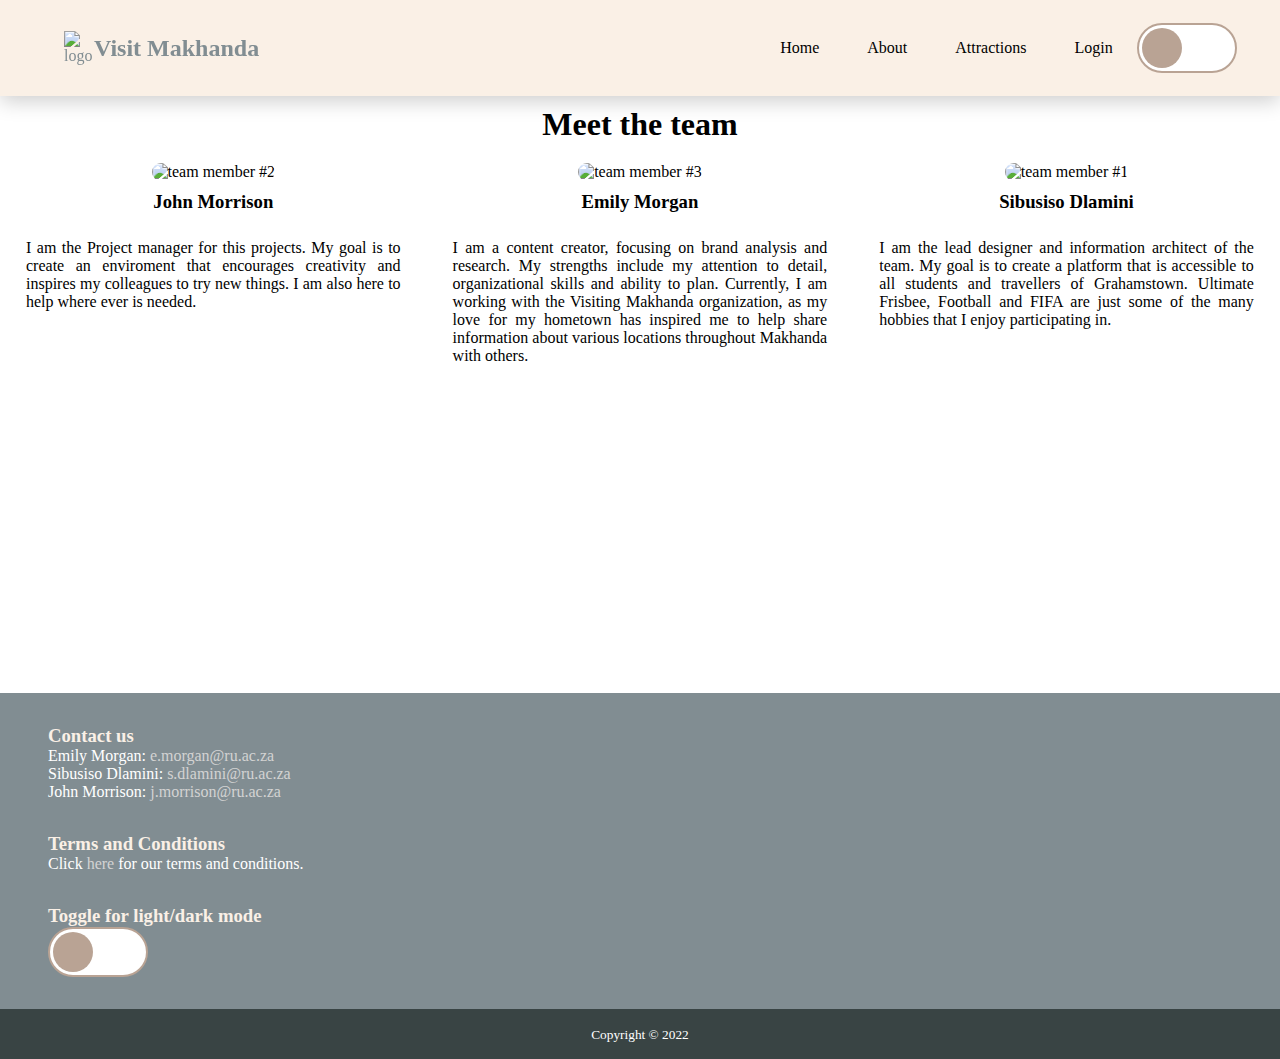
==== commit cfc20b01: "changed icon to moon in dark-mode and changed nav on home and about" ====
--- a/About.html
+++ b/About.html
@@ -4,6 +4,7 @@
     <meta charset="UTF-8">
     <meta http-equiv="X-UA-Compatible" content="IE=edge">
     <meta name="viewport" content="width=device-width, initial-scale=1.0">
+    <link rel="stylesheet" href="https://cdnjs.cloudflare.com/ajax/libs/semantic-ui/2.4.1/semantic.min.css" integrity="sha512-8bHTC73gkZ7rZ7vpqUQThUDhqcNFyYi2xgDgPDHc+GXVGHXq+xPjynxIopALmOPqzo9JZj0k6OqqewdGO3EsrQ==" crossorigin="anonymous" referrerpolicy="no-referrer" />
     <title>Visiting Makhanda - About</title>
     <link rel="stylesheet" href="style.css"></head>
 <body id="body_about">
@@ -24,22 +25,14 @@
       <nav><ul class="menu">
         <li> <a href="index.html"> Home </a></li>
         <li> <a href="About.html"> About </a></li>
-        <li class="dropdown"> <a  href="Attractions.html"> Attraction 
-        <div class="dropdown-content">
-                <a href="Attractions.html">Buildings</a>
-                <a href="Attractions.html">Outdoor Activities</a>
-                <a href="Attractions.html">Festivals</a>
-              </div></a>
-        </li>
-        <li class="dropdown"><a href="Restaurant.html"> Restaurant
-              <div class="dropdown-content">
-                <a href="Restaurant.html">Coffeeshops</a>
-                <a href="Restaurant.html">Bars</a>
-                <a href="Restaurant.html">Eateries</a>
-              </div>
-
-        </a></li>
+        <li > <a  href="Attractions.html"> Attractions
         <li><a href="Login.html"> Login </a></li>
+        <section class="toggle">
+            <label class="toggle_bar round">
+                <input type="checkbox">
+                <span class="slider round"><i id="#toggle-icon" class="sun large icon"></i></span>
+            </label>
+        </section>
 		</ul>
       </nav>
     </header>
@@ -79,6 +72,13 @@
             <h3>Terms and Conditions</h3>
             <p>Click <a href="terms_and_conds.txt">here</a> for our terms and conditions.</p>
           </section>
+		  <section class="toggle">
+			<h3>Toggle for light/dark mode</h3>
+			<label class="toggle_bar round">
+				<input type="checkbox">
+				<span class="slider round"></span>
+			</label>
+		</section>
         </div>
   
         <p class="copy-symbol">
@@ -86,5 +86,6 @@
           <small >Copyright &copy; 2022</small>
         </p>
     </footer>
+	<script src="main.js"></script>
 </body>
 </html>--- a/style.css
+++ b/style.css
@@ -13,6 +13,28 @@
     --quinary: #DAD4EF; /* Languid lavender */
 }
 
+.primary-background {
+    background-color: var(--primary);
+}
+
+.linen-background {
+    background-color: linen;
+}
+
+.secondary-background {
+    background-color: var(--secondary);
+}
+.tertiary-background {
+    background-color: var(--tertiary);
+}
+.quartenary-background {
+    background-color: var(--quartenary);
+}
+
+.quinary-background {    
+    background-color: var(--quinary);
+}
+
 /* styling general elements */
 * {
   margin: 0;
@@ -28,9 +50,14 @@
 
 header {
     justify-content: space-between; /* make the header elements inline and  */
-    background-color: linen;
     padding: 1rem 0;                  /* neatly space elements in the header */
     position: sticky;
+    background-color: linen;
+}
+
+.darkmode header {
+    /* background-color: var(--tertiary); */
+    background-color: var(--secondary_dark);
 }
 
 main {
@@ -40,16 +67,24 @@
     justify-content: space-around;
 }
 
-summary:hover {
-    cursor:  pointer;
-}
-
 /* styling header */
 
 .logo-heading {
     display:  flex;
     align-items:  center;
     color:  var(--primary);
+
+}
+
+.logo-heading h2 {
+    margin-top: auto;
+    margin-bottom:auto;
+    /* align-self: flex-start; */
+}
+
+.darkmode h2 {
+    /* color: var(--tertiary); */
+    color: white;
 }
 
 header .home-logo-link {
@@ -58,52 +93,16 @@
     margin-right:  2rem;
 }
 
-/* Sidebar for attractions page */
-
-.sidebar {
-	margin: 0;
-	padding: 0;
-	height: 100%;
-	overflow: auto;
-	position: fixed;
-	top: 65px;
-	background-color: linen;
-	width: 200px;
-}
-
-#header_attraction {                
-	position: fixed;
-	width: 100%;
-}
-
-.sidebar a {
-	display: inline-block;
-	text-align: left;
-	padding: 10px;
-	margin:  0;
-    text-decoration: none;
-    width:  100%;
-    text-align: left;
-    color: var(--secondary_dark);
-	transition: color 0.3s;
-}
-
-.sidebar a:hover {
-	background-color: var(--primary);
-	color: linen;
-}
-
-.shift_attraction {
-	margin-top: 65px;
-	margin-left: 200px;
-}
-
 /* Scroll down a bar for restaurants page */
 
 #scroll {
-	position:fixed;
-	display: block;
-	top: -200px;
+    position:fixed;
+    display: block;
+    top: -200px;
+}
+
+.dropdown-content {
+    display: none;
 }
 
 /* creating a hamburger icon */
@@ -147,7 +146,7 @@
 #menu-toggle:checked ~ .hamburger-container .top {
     /*position: relative;*/
     /*top:  0.73rem;*/
-    border-color:  var(--secondary_dark);
+    border-color:  var(--primary_dark);
     z-index:  10;
     transform:  rotate(45deg) translateY(4px);
     transform-origin:  0% 100%;
@@ -159,7 +158,7 @@
 
 #menu-toggle:checked ~ .hamburger-container .bottom {
     z-index:  10;
-    border-color:  var(--secondary_dark);
+    border-color:  var(--primary_dark);
     transform-origin:  0% 100%;
     transform:  rotate(-45deg) translateY(-4px);
     position:  relative;
@@ -213,57 +212,34 @@
     text-decoration: none;
     width:  100%;
     text-align:  center ;
-    color: var(--secondary_dark);
-	transition: color 0.3s;
+    color: var(--primary_dark);
+    padding: 0.5rem;
+    transition: color 0.3s;
+}
+
+.darkmode .menu a {
+    color: white;
 }
 
 nav .menu li a:hover {
+    color: linen;   
+    border-bottom: 2px solid var(--tertiary);
+    /* border: 1px solid red; */
+}
+
+
+.darkmode .menu li a:hover {
     color: linen;
-}
-
-/* Styling dropdown boxes */
-
-.dropdown-content {
-    opacity:  0;
-    top: 10px;
-	position: absolute;
-	min-width: 90px;
-	padding: 10px;
-	/* margin: 10px; */	
-}
-
-.dropdown-content a:first-child {
-    border-top: 1px solid white;
-}
-
-.dropdown-content a {
-	background-color: linen;
-    text-align:  left;
-	display: block;
-    padding:  1rem;
-
-    border: solid var(--primary);
-    border-width:   1px 0px ;
-
-}
-
-.dropdown {
-	position: relative;
-	display: inline-block;
-}
-
-.dropdown:hover .dropdown-content {
-	display: block;
-    opacity:  1;
-    transform:  translateY(1rem);
-    transition:  0.2s ease;
-} 
+    border-bottom: 2px solid white;
+}
+
 
 /* Styling slideshow gallery */
 
 .projector {
-	/* Container for the image being shown */
+    /* Container for the image being shown */
     padding:  10vw;
+    z-index:  -1;
 }
 
 .introduction {
@@ -273,52 +249,44 @@
 
 
 .slide {
-	display: none;
+    display: none;
 }
 
 .slide img {
-	width: 100%;
-	animation-name: fade;
-	animation-duration: 10s; 
+    width: 100%;
+	/*
+    animation-name: fade;
+    animation-duration: 10s; 
+	*/
 }
 
 .slide-caption {
-	/* Writing at bottom of image currently showing */
-	font-family: Courier;
-	text-align: center;
-	padding: 10px;
-	background-color: var(--quinary) ;
+    /* Writing at bottom of image currently showing */
+    font-family: Courier;
+    text-align: center;
+    padding: 10px;
+    background-color: var(--quinary) ;
     transform:  translateY(-43px);
     opacity:  0.8;
 }
-
+/*
 @keyframes fade {
-	/* Animation that makes the transitions better - looks like fading */
-	0% {opacity: 0}
-	30% {opacity: 1}
+    /* Animation that makes the transitions better - looks like fading 
+    0% {opacity: 0}
+    30% {opacity: 1}
     70% {opacity: 1}
     100% {opacity:  0}
 }
+*/
+
 
 /* Styling welcome paragraph */
 
-.wave {
-	height: 30px;
-	animation-name: waving;
-	animation-duration: 2s;
-	animation-iteration-count: 5;
-}
-
-
-@keyframes waving {
-	/*Causes picture to rotate backwards and forwards, like waving */
-	0% {transform: rotate(0.0deg) }
-	10% {transform: rotate(14.0deg) }
-	20% {transform: rotate(-14.0deg) }
-	30% {transform: rotate(14.0deg) }
-	40% {transform: rotate(-14.0deg) }
-	50% {transform: rotate(0.0deg) }
-}
+#wave {
+    height: 30px;
+    animation-name: waving;
+}
+
 
 .welcome {
     flex-grow: 10;
@@ -335,19 +303,10 @@
     background-color: linen;
     flex-grow: 1;
 }
-.newsletter h3 {
+#blinking-text {
     text-align: center;
-	animation-name: blinking;
-	animation-duration: 1s;
-	animation-delay: 1s;
-	animation-iteration-count: infinite;
-}
-
-
-@keyframes blinking {
-	/* Changes color of text like it is blinking */
-	from {color: black;}
-	to {color: var(--quinary);} // remind me to uncomment. I just can't focus with this animation blinking
+	color: black;
+    
 }
 
 #newsletter-form {
@@ -378,41 +337,33 @@
 
 /* Styling banner above Top 5 restaurants */
 
-.banner {
-	font-family: Calibri;
-	color: white;
-	background-color: var(--secondary_dark);
-	border-radius: 40px;
-	text-align: center;
-	width: 20%;
-	font-size: 200%;
-	position: relative;
-	animation-name: rush;
-	animation-duration: 2s;
-	animation-fill-mode: forwards;
-	animation-timing-function: ease-out;
-}
-
-@keyframes rush {
-	from {left: 0%;}
-	to {left: 40%;}
-}
+#banner {
+    font-family: Calibri;
+    color: white;
+    background-color: var(--primary_dark);
+    border-radius: 40px;
+    text-align: center;
+    width: 20%;
+    font-size: 200%;
+    position: relative;
+}
+
 
 /* Styling for about us page - three column layout with header and footer */
 
 .column {
-	/* Each column is left floated and takes up a third of the page */
-	float: left;
-	width: 33.33%;
-	height: 60vh;
-	padding: 10px;
-	text-align: center;			/* Image and name are centered */
+    /* Each column is left floated and takes up a third of the page */
+    float: left;
+    width: 33.33%;
+    height: 60vh;
+    padding: 10px;
+    text-align: center;         /* Image and name are centered */
 }
 
 .row:after {
-	content: "";
-	display: table;
-	clear: both;
+    content: "";
+    display: table;
+    clear: both;
 }
 
 .column img {
@@ -421,68 +372,144 @@
 }
 
 .column h3 {
-	padding: 10px;
+    padding: 10px;
 }
 
 .column p {
     padding:  1rem;
-	text-align: justify;		/* Information on each person left-aligned */
+    text-align: justify;        /* Information on each person left-aligned */
 }
 
 #meet-the-team-heading {
-	text-align: center;
-	padding: 10px;
+    text-align: center;
+    padding: 10px;
 }
 
 @media screen and (max-width: 600px) {
-	/* If working on a mobile, columns are underneath each other, not next to each other for about page*/
-	.column {
-		width: 100%;
-		height: 30vh;
-	}
-	
-	/* Attractions page will have sidebar now at the top of the page */
-	.sidebar {
+    /* If working on a mobile, columns are underneath each other, not next to each other for about page*/
+    .column {
+        width: 100%;
+        height: 30vh;
+    }
+    
+    /* Attractions page will have sidebar now at the top of the page */
+    .sidebar {
     width: 100%;
     height: auto;
     position: relative;
-	}
-	
-	.sidebar a {
+    }
+    
+    .sidebar a {
     text-align: center;
     float: none;
-	}
-	
-	/* Margin is not left-aligned any more */
-	.shift_attraction {
-	margin-top: 65px;
-	margin-left: 0px;
-	}
+    }
+    
+    /* Margin is not left-aligned any more */
+    .shift_attraction {
+    margin-top: 65px;
+    margin-left: 0px;
+    }
 }
 
 /* Styling authors notes - multicolumn layout (like newspaper) */
 
-#notes {
-	padding: 20px;
-	background-color: white;
-	margin: 10px;
+.notes {
+    padding: 20px;
+    background-color: white;
+    margin: 10px;
 }
 
 .disclaimer {
-	padding: 20px;
-	background-color: white;
-	column-count: 3;
-	column-gap: 10%;
-	column-rule: 2px solid var(--secondary_dark);
-}
-
-/* Styling of headings for Attractions and Restaurants page */
-
-.attractions-heading, .restaurants-heading {
-    display:  flex;
-    justify-content: center;
+    padding: 20px;
+    background-color: white;
+    column-count: 3;
+    column-gap: 10%;
+    column-rule: 2px solid var(--primary_dark);
+}
+
+/* Styling the attractions page*/
+
+/*align heading to center of page*/
+#attractions-heading {
+    /*border:  1px solid red;*/
+    display:  flex;
+    justify-content:  center;
+    padding:  1rem 0;
+}
+
+/*styling the dropdown element*/
+.form-section select {
+    padding:  1rem;
+    border:  none;
+    margin-left:  1rem;
+    background-color:  rgba(255,255,255, 0.3);
+}
+
+#Attraction-SubType-Dropdown {
+    display: hidden;
+    /*border:  1px solid red;*/
+}
+
+#attraction-form {
+    display:  flex;
+    justify-content: space-around;
+    /*align-items:  center;*/
+
+    /*border-radius:  100px;*/
+    padding-top:  1rem;
+    background-color: var(--tertiary);
     margin-bottom:  2rem;
-}
+    /*border:  1px solid red;*/
+}
+
+.darkmode #attraction-form {
+    background-color: var(--primary);
+    color: black;
+}
+
+/*spacing out the elements on the form*/
+#attraction-form label{
+    margin-left:  1rem;
+}
+
+#attraction-form search {
+    border:  1px solid red;
+}
+
+.attraction-container {
+    display:  flex;
+    justify-content:  center;
+    margin-bottom:  1rem;
+}
+
+/*Styling th attrations page*/
+.attraction {
+    /*width:  1080px;*/
+    display:  flex;
+    flex-direction:  row;
+    justify-self: center;
+}
+
+.attraction-thumbnail-container {
+
+    width:  30rem;
+    height:  20rem;
+    overflow: hidden;
+    /*flex-grow:  1;*/
+}
+
+.attraction-thumbnail img {
+    border: 3px solid var(--tertiary);
+    width:  100%;
+    border-radius:  100px 0px;
+}
+
+.attraction-description {
+    /*flex-grow:  1;*/
+    width:  30rem;
+    padding:  1rem;
+}
+
 
 /* Aligning main body and styling for Attractions and Restaurants */
 
@@ -553,27 +580,28 @@
 
 
 /* Styling background for each page */
-
+/*
 #body_index {
-	background-color: white;
-}
+    background-color: white;
+}
+*/
 
 #body_index main {
     padding-top:  9rem;
 }
 
 #body_about {
-	background: url(./Images/Index/whiteshape.webp);
+    /*background: url(./Images/Index/whiteshape.webp);*/
 }
 
 #body_attractions {
-	background: linear-gradient(rgba(255,255,255,.7), rgba(255,255,255,.7)), url(./Images/Attractions/burlap.jpg) no-repeat center;
-	background-size: cover;
+    /*background: linear-gradient(rgba(255,255,255,.7), rgba(255,255,255,.7)), url(./Images/Attractions/burlap.jpg) no-repeat center;*/
+    background-size: cover;
 }
 
 #body_restaurant {
-	background: linear-gradient(rgba(255,255,255,.7), rgba(255,255,255,.7)), url(./Images/Attractions/Restaurant_Background.png) no-repeat center;
-	background-size: cover;
+    /*background: linear-gradient(rgba(255,255,255,.7), rgba(255,255,255,.7)), url(./Images/Attractions/Restaurant_Background.png) no-repeat center;*/
+    background-size: cover;
 }
 
 body::-webkit-scrollbar{
@@ -586,11 +614,11 @@
 
 
 #body-signup {
-	background: url(./Images/logo/logo.png);
+    background: url(./Images/logo/logo.png);
 }
 
 #body_login {
-	background: url(./Images/logo/potholeanddonkey.png) no-repeat center;
+    background: url(./Images/logo/potholeanddonkey.png) no-repeat center;
 }
 /*styling for sign up content*/
 
@@ -627,7 +655,7 @@
 }
 
 
-.form-section h1, .form-section button {
+.form-section h1, #login_btn {
     margin-bottom:  1rem;
 }
 
@@ -647,7 +675,7 @@
     border-radius:  100px;
 }
 
-.form-section button {
+#login_btn {
     padding:  1rem;
     width:  7rem;
     border:  none;
@@ -714,11 +742,113 @@
     padding-right: 10vw;
 }
 
+/*Styling for toggle bar for light and dark mode - heavily inspired by W3Schools */
+
+.toggle_bar {
+	position: relative;
+	display: inline-block;
+	width: 100px;
+	height: 50px;
+	background-color: white;
+	/* margin: 10px; */
+}
+
+.toggle .sun {
+    color: linen;
+    transform: translate(1px, -1px);
+}
+
+.toggle_bar input {
+	/* Get tick to disappear */
+	opacity: 0;
+	width: 0;
+	height: 0;
+}
+
+.toggle_bar {
+    /* padding: 1rem; */
+    border: 2px solid var(--tertiary)
+}
+
+.slider {
+	position: absolute;
+    display: flex;
+    justify-content: center;
+    align-items: center; 
+	top: 3px;
+	left: 3px;
+	right: 0;
+	bottom: 0;
+	width: 40px;
+	height: 40px;
+	background-color: var(--tertiary);
+}
+
+input:checked + .slider {
+	transform: translateX(50px);
+}
+
+input:checked + .toggle_bar {
+	background-color: black;
+}
+
+.round {
+	border-radius: 30px;
+}
+
+
+#dark_mode {
+	background-color: black;
+	color: white;
+}
+
+.grey_subsection.dark_grey_mode {
+	background-color: grey;
+}
+
 /*mobile and table device width is usually between 320px and 850px so the 
 following styles will only be applied if a device is greater than 850px in other words
 this is styling for the normal version of the website*/
 
 @media (min-width:  851px) {
+
+    /* Styling dropdown boxes */
+
+    .dropdown-content {
+        opacity:  0;
+        top: 10px;
+        position: absolute;
+        min-width: 90px;
+        padding: 10px;
+        /* margin: 10px; */ 
+    }
+
+    .dropdown-content a:first-child {
+        border-top: 1px solid white;
+    }
+
+    .dropdown-content a {
+        background-color: linen;
+        text-align:  left;
+        display: block;
+        padding:  1rem;
+
+        border: solid var(--primary);
+        border-width:   1px 0px ;
+
+    }
+
+    .dropdown {
+        position: relative;
+        display: inline-block;
+    }
+
+    .dropdown:hover .dropdown-content {
+        display: block;
+        opacity:  1;
+        transform:  translateY(1rem);
+        transition:  0.2s ease;
+    } 
 
     main {
         padding-top:  6rem;
@@ -729,9 +859,10 @@
         width:  100%;
         position:  fixed;
         display:  flex;
+        height: 6rem;
         justify-content:  space-between;
         align-items:  center;
-        box-shadow:  0 5px 20px rgba(200,200,200, 0.7);
+        box-shadow:  0 5px 20px rgba(0,0,0, 0.2);
     }
 
     header > input, header .hamburger-container {
@@ -750,6 +881,8 @@
 
     nav .menu {
         flex-direction:  row;
+        justify-content:center;
+        align-items: center;
     }
 
     nav .menu li {
@@ -759,6 +892,10 @@
 
     nav .menu li a:hover {
         color:  var(--tertiary);
+    }
+
+    .darkmode nav .menu li a:hover {
+        /* color: var(--teriary)    */
     }
 
     .home-logo-link {
